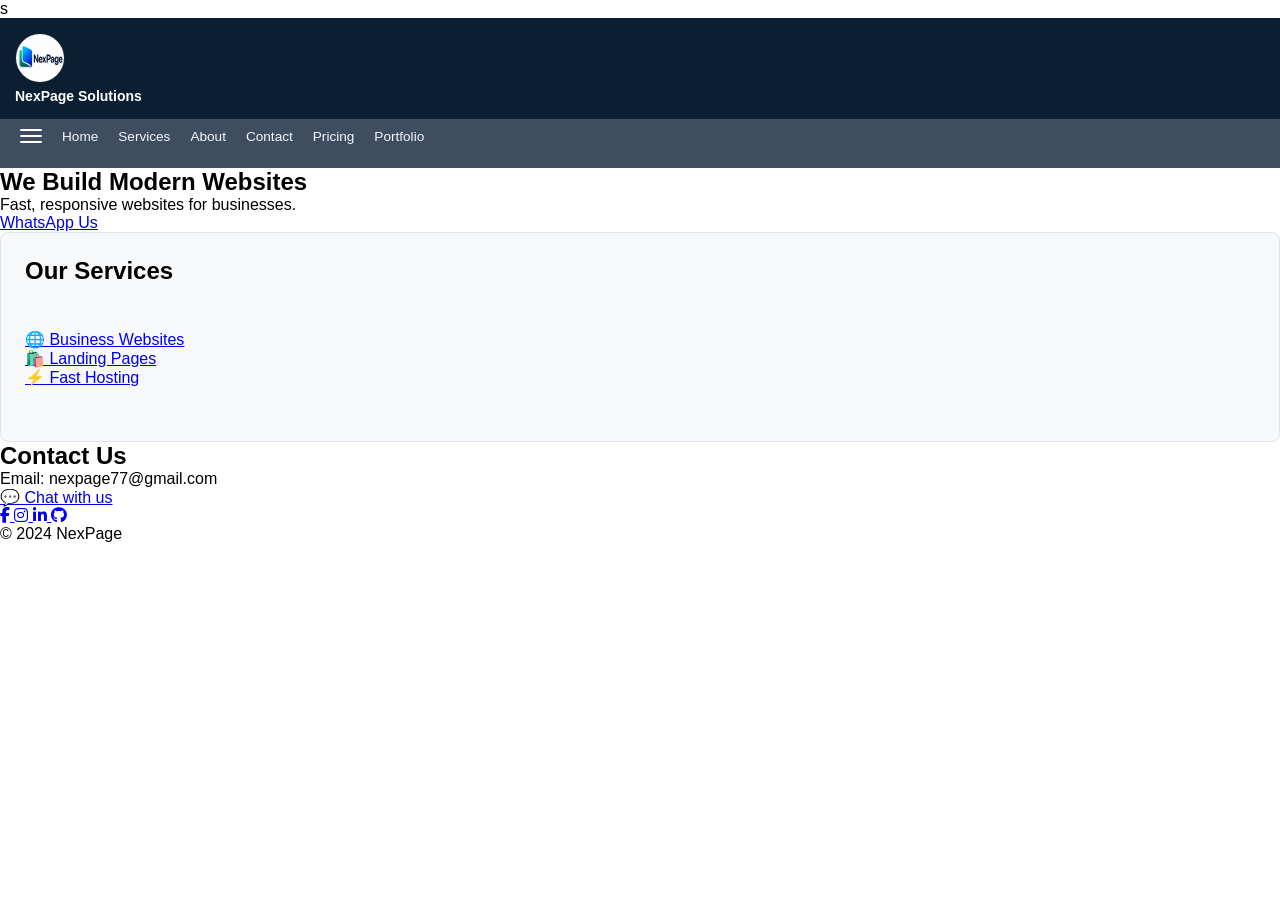
==== about.html @ ca725d3e "Initial Nexpage website" ====
<!doctype html>
<html lang="en">
  <head>
    <!-- ********************************************
   *************************************************
       META SECTION STARTS HERE
  *********************************************** -->
    <meta charset="UTF-8" />
    <meta name="viewport" content="width=device-width, initial-scale=1.0" />

    <meta
      name="description"
      content="Professional web development services - modern, responsive, and SEO optimized websites."
    />

    <title>Nex Page Solutions</title>

    

    <!-- FONT AWESOME CDN *****************************
     *************************************************-->


<link rel="stylesheet"
href="https://cdnjs.cloudflare.com/ajax/libs/font-awesome/6.5.1/css/all.min.css">

    <!-- *************************************
       CSS LINK STARTS HERE
  ********************************************
  ********************************************** -->

    <link rel="stylesheet" href="style.css" />
  </head>

  <body>
    <!--*****************************************
       NAVBAR STARTS HERE
  ***************************************************
  ************************************************** -->
s
    <!-- top navbar -->
    <nav class="top-navbar">
      <!-- Logo area -->
      <div class="logo">
        <img src="images/Logo.png" alt="Nexpage Solution Logo" />
        <span>NexPage Solutions</span>
      </div>
    </nav>

    <!-- 2nd navbar -->

    <nav class="navbar">
      <!-- =========================
     Three lines STYLE MENU ICON
        ========================= -->
      <div class="menu-bar">
        <span></span>
        <span></span>
        <span></span>
      </div>

      <!-- Link tabs . -->
      <ul class="nav-links">
         <a href="index.html">Home</a>
       <a href="services.html">Services</a>
       <a href="about.html">About</a>
       <a href="contact.html">Contact</a>
       <a href="pricing.html">Pricing</a>
       <a href="portfolio.html">Portfolio</a>
      </ul>
    </nav>

    <!-- =========================
       HERO SECTION STARTS HERE
  ========================== -->
   <section class="hero">
    <h1>We Build Modern Websites</h1>
    <p>Fast, responsive websites for businesses.</p>
    <a class="btn" href="https://wa.me/923242331744">WhatsApp Us</a>
  </section>

  <!-- SERVICES -->
  <section id="services" class="services">
    <h2>Our Services</h2>
    <div class="service-box">
       <div><a href="business-websites.html">🌐 Business Websites</a></div>
       <div><a href="landing-pages.html">🛍️ Landing Pages</a></div>
       <div><a href="fast-hosting.html">⚡ Fast Hosting</a></div>
    </div>
  </section>

  <!-- CONTACT -->
  <section id="contact" class="contact">
    <h2>Contact Us</h2>
    <p>Email: nexpage77@gmail.com</p>


    
    
  </section>
<!-- WhatsApp Floating Button -->
<a href="https://wa.me/03242331744" target="_blank" class="whatsapp-float">
  💬 Chat with us
</a>




  <footer>

    <!-- =========================
     SOCIAL ICONS
========================= -->


<div class="social-icons">

  <a href="https://facebook.com/" target="_blank">
    <i class="fa-brands fa-facebook-f"></i>
  </a>

  <a href="https://instagram.com/" target="_blank">
    <i class="fa-brands fa-instagram"></i>
  </a>

  <a href="https://linkedin.com/" target="_blank">
    <i class="fa-brands fa-linkedin-in"></i>
  </a>

  <a href="https://github.com/" target="_blank">
    <i class="fa-brands fa-github"></i>
  </a>

</div>


    <p>© 2024 NexPage</p>
  </footer>
  <!-- =========================
       JS LINK STARTS HERE
  ========================== -->
    <script src="script.js"></script>
  </body>
</html>
---- style.css ----
/* <!-- ========================= 
       INTERNAL CSS
  ========================== -->
  
  */
  * {
    margin: 0;
    padding: 0;
    box-sizing: border-box;
    
  }


:root {
  --ink: #102033;
  --muted: #627084;
  --strong-50: #f6f8fa;
  --strong-100: #eef2f6;
  --strong-200: #dde5ef;
  --strong-300: #c3cfdb;
  --strong-400: #93a3b5;
  --strong-500: #627084; /* your color */
  --strong-600: #516074;
  --strong-700: #3f4d61;
  --strong-800: #2d394a;
  --strong-900: #1d2735;
  --line: #dde5ef;
  --soft: #f4f8fb;
  --white: #ffffff;
  --navy: #0b1f33;
  --cyan: #08c7d8;
  
  --cyan-50:  #e6fcfe;
  --cyan-100: #bff6fb;
  --cyan-200: #8eeef6;
  --cyan-300: #5ee6f0;
  --cyan-400: #2fdbe8;
  --cyan-500: #08c7d8; /* base */
  --cyan-600: #06a5b4;
  --cyan-700: #05828f;
  --cyan-800: #035f69;
  --cyan-900: #023d44;
  --primary-0:   #f7fafc;
  --primary-10:  #eef4ff;
  --primary-50:  #eef3ff;
  --primary-100: #d9e4ff;
  --primary-200: #b3c8ff;
  --primary-300: #84a5ff;
  --primary-400: #5f86ff;
  --primary-500: #1F51BC; 
  --primary-600: #1a46a3;  
  --primary-700: #153a86;  
  --primary-800: #102c66;
  --primary-900: #0b1f47;
  
  --green: #18c96e;
  --green-1: #1abc9c;
  --orange: #f59e0b;
  --beige: #fef3c7;
  --primary: #1F51BC;

  --cyan-soft: rgba(8, 199, 216, 0.08);

  --primary-soft: rgba(31, 81, 188, 0.1);
  --primary-light: rgba(31, 81, 188, 0.05);
  --shadow: 0 24px 70px rgba(16, 32, 51, 0.14);
}

html {
  scroll-behavior: smooth;
}





/* font uniformity across whole website */
  body {

    font-family: "Inter", Arial, Helvetica, sans-serif;
    background: var(--white);
    
  }


button,
input,
textarea,
select {
  font: inherit;
}

/* ************************************************************
                  Mobile First
 ***********************************************************/


  /* =========================
     TOP NAVBAR
  ========================== */
  .top-navbar {
    
    background: var(--navy);
    padding: 15px;

  }
/* logo container */
  .logo {
    display: flex;
    flex-direction: column;
    align-items: flex-start;
    gap: 5px;
  }
/* logo */
  .logo img {
    height: 50px;
    width: 50px;
    border-radius: 50%;
    /* object-fit: cover; */
    border: 1px solid var(--strong-900);
  }

  .logo span {
    font-size: 14px;
    color: var(--white);
    font-weight: 600;
  }

  /* =========================
     SECOND NAVBAR
  ========================== */
  .navbar {
    display: flex;
    flex-direction: column;
    background: var(--strong-700);
    justify-content: flex-start; /* start from left */
    align-items: center;
    padding: 10px 20px;
    gap: 15px;
    
  }
   /* menu three lines container*************
   ***************************************** */
  .menu-bar {
  display: flex;
  flex-direction: column;
  gap: 4px;
  cursor: pointer;
  align-self: flex-start; /* force left */
  margin-bottom: 15px;
  }
/* menu three lines *************************************
****************************************************/
  .menu-bar span {
    width: 22px;
    height: 2px;
    background: var(--white);
    border-radius: 10px;
  }

  .nav-links {
    list-style: none;
    display: flex;
    flex-direction: column;
    gap: 10px;
    margin-bottom: 20px;
    align-self: flex-start; /* force left */
  }

  .nav-links a {
    color: var(--soft);
    text-decoration: none;
    font-size: 0.85rem;
  }

  
.nav-links a:hover {
  color: var(--cyan-700);
}
/* Leaving nav link on mobile */
.mobile{
  display: none;
}

  /*********************************************************  
  ***************** HERO SECTION******************************
  *************************************************************/

  main {
  overflow: hidden;
}
   .hero-section {
    display: grid;
    grid-template-columns: 1fr;
    justify-content: stretch;
    gap: 36px;
    padding: 56px 20px 34px;
     color: var(--primary-900);
    background:

          linear-gradient(
            118deg,
            var(--cyan-soft) 0 16%,
            transparent 16% 100%
          ),

          linear-gradient(
        135deg,
          var(--soft) 0%,
          var(--primary-10) 50%,
          var(--primary-0) 100%
);

   }
.hero-container{

display: flex;
flex-direction: column;
 gap: 40px;

}

   
   .hero-header{
     width: fit-content;
     padding: 8px 12px;
     color: var(--primary);
     border: 1px solid var(--primary-100);
     border-radius: 50px;
     text-transform: uppercase;
     font-size: 0.78rem;
     font-weight: 700;
     background: var(--primary-100);
     margin-bottom: 16px;
   }
   .hero-text{
    max-width: 580px;
    margin-top: 18px;
    color: var(--strong-500);
    font-size: 1rem;
    line-height: 1.7;
   }


   .hero-container h1{

    max-width: 100%;
    color: #111827;
    font-size:2.2rem;
    line-height: 0.98;

   }
   .hero-btn-container{

   }
   .hero-btn{

    display: inline-flex;
    align-items: center;
    gap: 8px;
    color: var(--white);
    padding: 12px 20px;
    border-radius: 20px;
    font-weight: 600;
    text-decoration: none;
    transition: all 0.3s ease; /* smooth effect */
    /* box-shadow: 0 4px 6px rgba(0,0,0,0.2); subtle shadow */
    border: 2px solid var(--strong-400);


   }

.hero-btn:hover {
  transform: translateY(-2px);
}


   .btn1{
    background-color: var(--primary);
    color: var(--white);

   }
   .btn2{
    background: var(--white);
    color: var(--primary);
   }
   /* visual preview pane */
   .visual-card-container{


     width: 60%;
     max-width: 200px;
     min-height: 250px;
     max-height: 420px;
     border-radius: 24px;
     background-color: var(--navy);
     padding: 16px;
     box-shadow: var(--shadow);
     transform: rotate(3deg); 

}


   .visual-card-topbar{

    content: "";
    display: flex;
    gap: 7px;
    margin-bottom: 16px;

   }
   .visual-card-topbar span{
    width: 10px;
    height: 10px;
    border-radius: 50%;
    background: var(--strong-900);
   }

   
.visual-card-topbar span:first-child {
  background: var(--primary)
}

.visual-card-topbar span:nth-child(2) {
  background: var(--green-1);
}

.visual-card-topbar span:nth-child(3) {
  background:var(--orange);
}

.card-logo-container{

  display: grid;
  grid-template-columns: 58px 1fr;
  gap: 2px;
  padding: 12px;
  align-items: center;
  border-radius: 10px;
  background: linear-gradient(
    135deg,
    var(--primary),
    var(--navy)
  );
 
  
    

}
.card-logo img{

    height: 58px;
    width: 58px;
    border-radius: 50%;
    /* object-fit: cover; */
    border: 1px solid var(--strong-900);
}
.card-preview-label {
  color: var(--cyan);
  font-size: 0.76rem;
  font-weight: 700;
  text-transform: uppercase;

  
}
.card-logo-container h2{
  color: var(--soft);
    margin-top: 4px;
    margin-left: 0.5px;
    font-size: 1.45rem;
    line-height: .98;
}
.card-3grid{
  display: grid;
  grid-template-columns: repeat(3, 1fr);
  gap: 10px;
  margin-top: 14px;

}
.card-3grid span{
  background:var(--soft);
  height: 84px;
  border-radius: 5px;
}
.card-3grid span:nth-child(2) {
  background:var(--cyan-50);
}
.card-3grid span:nth-child(3){
  background:var(--beige);
}

.card-1grid{
  display: grid;
  grid-template-columns: 1fr;
  margin-top: 14px;
  background:var(--soft);
  height: 84px;
  border-radius: 5px;
  padding: 16px;
}
.card-1grid span{
  display: block;
  height: 12px;
  background: #d0d5dd;
  border-radius: 5px;
  }
.card-1grid span:nth-child(1) {
  width: 80%;
}  


.card-1grid span:nth-child(2) {
  width: 58%;
}  
/* Services area***************************
**************************** */

.service-container{
    padding: 58px 20px;
  background: var(--white);
    color: var(--ink);
}
.service-header{
  margin: 0 auto 30px;
  max-width: 680px;
  text-align: center;
}
.service-label{
    width: fit-content;
    margin: 0 auto 12px;
    padding: 8px 12px;
    color: var(--primary);
    border: 1px solid var(--primary-100);
    border-radius: 50px;
    text-transform: uppercase;
    font-size: 0.76rem;
    font-weight: 700;
    background: var(--primary-10);

}
.service-header h2{
  color: var(--primary-900);
  font-size: 2rem;
  line-height: 1.08;
}
.service-header p{
  margin-top: 14px;
  color: var(--strong-500);
  font-size: 1rem;
  line-height: 1.7;
}
.service-sub{
  display:grid;
  grid-template-columns: 1fr;
  gap: 18px;
    margin: 0 auto;
  
}
.services{

  display: grid;
  gap: 14px;
  min-height: 210px;
  padding: 24px;
  border: 1px solid var(--line);
  border-radius: 8px;
  background: var(--strong-50);

}
.services span{
  width:40px;
  height:40px;
  border-radius: 50%;
  background: var(--primary);
  display: flex;
  justify-content: center;
  align-items: center;
  color: var(--white);
  font-size: 0.82rem;
  font-weight: 700;
}
/* serices four container colors  */
.one{
  background: var(--strong-100);
}
.two{
  background: var(--cyan-50);
}
.three{
    background: var(--primary-10);
}
.four{
    background: var(--soft);
}
.services h3{
  color: var(--navy);
  font-size: 1.25rem;
  line-height: 1.2;
}
.services p{
  color: var(--strong-500);
  font-size: 0.96rem;
  line-height: 1.65;
}



  /*********************************************** =========================
     TABLETS 
  ==========================*********************************************** */
  

@media (min-width: 768px) {

  .navbar {
    display: flex;
    flex-direction: row;   /* horizontal */
    justify-content: flex-start; /* start from left */
    align-items: center;
    padding: 10px 20px;
    gap: 20px;
  }

  .menu-bar {
    padding-top: 0;
  }

  .nav-links {
    flex-direction: row;
    gap: 20px;
    margin: 0;
    padding: 0;
  }

  /* full icon list display on desktop and tab only */
  .mobile{
    display: list-item;
  }
/* Keep hero stacked until there is enough room for two columns */
  .hero-section{
    grid-template-columns: 1fr;
    justify-items: center;
    gap: 28px;
  }  


.hero-container{

 display: flex;
 flex-direction: column;
 justify-content: center;
 align-items: flex-start;
 gap: 32px;

}

  .hero-content{
    flex: 1;
     min-width: 0;
  }

  .visual-card-container{

     width: min(82%, 280px);
    min-height: 220px;
    justify-self: center;
    width: 70%;
    max-width: 320px;
    min-width: 0;
    
  }



  .hero-container h1{

    max-width: 600px;
    font-size:3.2rem;
     line-height: 0.98;
    

   }
/* services section */
   .service-container{
        padding:72px 32px;

   }
   .service-sub {
    grid-template-columns: repeat(2, minmax(0, 1fr));
    gap: 22px;
  }
  
  .service-header h2 {
    font-size: 2.6rem;
  }


}
/*********************************************** =========================
     Laptops
  ==========================*********************************************** */
@media (min-width: 1024px) {

  .hero-section{
    grid-template-columns: minmax(0, 680px) minmax(300px, 460px);
    justify-content: center;
    justify-items: stretch;
    column-gap: 36px;
    padding-left: 72px;
    padding-right: 72px;
  }

  .visual-card-container{
    width: 100%;
    max-width: 460px;
    min-height: 320px;
    justify-self: start;
  }

  
  .hero-container h1{


    max-width: 600px;
    font-size: 4.2rem;
  }
  /* services section */
  
  .service-sub {
    grid-template-columns: repeat(4, minmax(0, 1fr));
  }

}

/*********************************************** =========================
     Large Desktops
  ==========================*********************************************** */
@media (min-width: 1280px) {

  
  .hero-container h1{

   max-width: 720px;
    font-size:5.2rem;
  }   

}
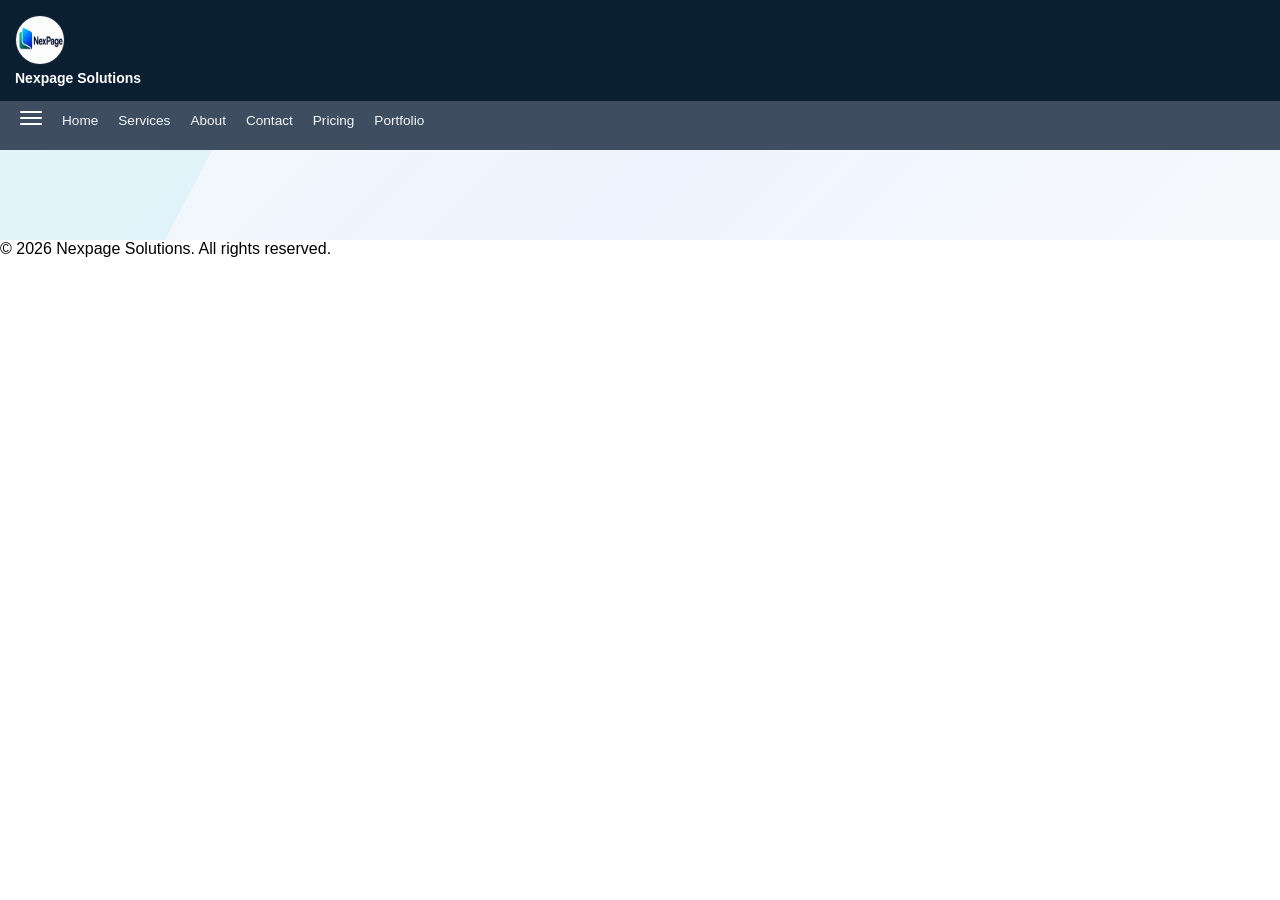
==== commit 5660f955: "message" ====
--- a/about.html
+++ b/about.html
@@ -1,144 +1,74 @@
 <!doctype html>
 <html lang="en">
-  <head>
-    <!-- ********************************************
-   *************************************************
-       META SECTION STARTS HERE
-  *********************************************** -->
-    <meta charset="UTF-8" />
-    <meta name="viewport" content="width=device-width, initial-scale=1.0" />
 
-    <meta
-      name="description"
-      content="Professional web development services - modern, responsive, and SEO optimized websites."
-    />
-
-    <title>Nex Page Solutions</title>
-
-    
-
-    <!-- FONT AWESOME CDN *****************************
-     *************************************************-->
-
-
-<link rel="stylesheet"
-href="https://cdnjs.cloudflare.com/ajax/libs/font-awesome/6.5.1/css/all.min.css">
-
-    <!-- *************************************
-       CSS LINK STARTS HERE
-  ********************************************
-  ********************************************** -->
-
-    <link rel="stylesheet" href="style.css" />
-  </head>
+<head>
+  <meta charset="UTF-8" />
+  <meta name="viewport" content="width=device-width, initial-scale=1.0" />
+  <meta name="description"
+    content="Contact Nexpage Solutions to discuss a modern, responsive, and SEO-friendly website for your business." />
+  <title>Contact | Nexpage Solutions</title>
+  <link rel="stylesheet" href="style.css" />
+</head>
 
   <body>
-    <!--*****************************************
-       NAVBAR STARTS HERE
-  ***************************************************
-  ************************************************** -->
-s
-    <!-- top navbar -->
-    <nav class="top-navbar">
-      <!-- Logo area -->
-      <div class="logo">
-        <img src="images/Logo.png" alt="Nexpage Solution Logo" />
-        <span>NexPage Solutions</span>
-      </div>
-    </nav>
+   
+  <nav class="top-navbar">
+    <div class="logo">
+      <img src="images/Logo.png" alt="Nexpage Solutions Logo" />
+      <span>Nexpage Solutions</span>
+    </div>
+  </nav>
 
-    <!-- 2nd navbar -->
+  <nav class="navbar">
+    <div class="menu-bar">
+      <span></span>
+      <span></span>
+      <span></span>
+    </div>
 
-    <nav class="navbar">
-      <!-- =========================
-     Three lines STYLE MENU ICON
-        ========================= -->
-      <div class="menu-bar">
-        <span></span>
-        <span></span>
-        <span></span>
-      </div>
+    <ul class="nav-links">
+      <li><a href="index.html">Home</a></li>
+      <li class="mobile"><a href="services.html">Services</a></li>
+      <li class="mobile"><a href="about.html">About</a></li>
+      <li class="mobile"><a href="contact.html">Contact</a></li>
+      <li><a href="pricing.html">Pricing</a></li>
+      <li><a href="portfolio.html">Portfolio</a></li>
+    </ul>
+  </nav>
 
-      <!-- Link tabs . -->
-      <ul class="nav-links">
-         <a href="index.html">Home</a>
-       <a href="services.html">Services</a>
-       <a href="about.html">About</a>
-       <a href="contact.html">Contact</a>
-       <a href="pricing.html">Pricing</a>
-       <a href="portfolio.html">Portfolio</a>
-      </ul>
-    </nav>
+    <main>
+      
 
-    <!-- =========================
-       HERO SECTION STARTS HERE
-  ========================== -->
-   <section class="hero">
-    <h1>We Build Modern Websites</h1>
-    <p>Fast, responsive websites for businesses.</p>
-    <a class="btn" href="https://wa.me/923242331744">WhatsApp Us</a>
-  </section>
+<!-- contact us hero section -->
 
-  <!-- SERVICES -->
-  <section id="services" class="services">
-    <h2>Our Services</h2>
-    <div class="service-box">
-       <div><a href="business-websites.html">🌐 Business Websites</a></div>
-       <div><a href="landing-pages.html">🛍️ Landing Pages</a></div>
-       <div><a href="fast-hosting.html">⚡ Fast Hosting</a></div>
-    </div>
-  </section>
-
-  <!-- CONTACT -->
-  <section id="contact" class="contact">
-    <h2>Contact Us</h2>
-    <p>Email: nexpage77@gmail.com</p>
-
-
-    
-    
-  </section>
-<!-- WhatsApp Floating Button -->
-<a href="https://wa.me/03242331744" target="_blank" class="whatsapp-float">
-  💬 Chat with us
-</a>
+<section class="hero-section">
+  
 
 
 
 
-  <footer>
 
-    <!-- =========================
-     SOCIAL ICONS
-========================= -->
+</section>
+  
+<!-- contact us form section -->
+
+<section>
 
 
-<div class="social-icons">
 
-  <a href="https://facebook.com/" target="_blank">
-    <i class="fa-brands fa-facebook-f"></i>
-  </a>
-
-  <a href="https://instagram.com/" target="_blank">
-    <i class="fa-brands fa-instagram"></i>
-  </a>
-
-  <a href="https://linkedin.com/" target="_blank">
-    <i class="fa-brands fa-linkedin-in"></i>
-  </a>
-
-  <a href="https://github.com/" target="_blank">
-    <i class="fa-brands fa-github"></i>
-  </a>
-
-</div>
+</section>
 
 
-    <p>© 2024 NexPage</p>
+
+    </main>
+<!-- ***************************FOOTER AREA COPIED FROM 
+ MAIN PAGE NO SEPERATE CODING -->
+  
+  <footer class="footer">
+    <p>&copy; 2026 Nexpage Solutions. All rights reserved.</p>
   </footer>
-  <!-- =========================
-       JS LINK STARTS HERE
-  ========================== -->
-    <script src="script.js"></script>
+
+  <script src="script.js"></script>
+
   </body>
 </html>
--- a/style.css
+++ b/style.css
@@ -1,15 +1,13 @@
- /* <!-- ========================= 
+/* <!-- ========================= 
        INTERNAL CSS
   ========================== -->
   
   */
-  * {
-    margin: 0;
-    padding: 0;
-    box-sizing: border-box;
-    
-  }
-
+* {
+  margin: 0;
+  padding: 0;
+  box-sizing: border-box;
+}
 
 :root {
   --ink: #102033;
@@ -29,8 +27,8 @@
   --white: #ffffff;
   --navy: #0b1f33;
   --cyan: #08c7d8;
-  
-  --cyan-50:  #e6fcfe;
+
+  --cyan-50: #e6fcfe;
   --cyan-100: #bff6fb;
   --cyan-200: #8eeef6;
   --cyan-300: #5ee6f0;
@@ -40,24 +38,25 @@
   --cyan-700: #05828f;
   --cyan-800: #035f69;
   --cyan-900: #023d44;
-  --primary-0:   #f7fafc;
-  --primary-10:  #eef4ff;
-  --primary-50:  #eef3ff;
+  --primary-0: #f7fafc;
+  --primary-10: #eef4ff;
+  --primary-50: #eef3ff;
   --primary-100: #d9e4ff;
   --primary-200: #b3c8ff;
   --primary-300: #84a5ff;
   --primary-400: #5f86ff;
-  --primary-500: #1F51BC; 
-  --primary-600: #1a46a3;  
-  --primary-700: #153a86;  
+  --primary-500: #1f51bc;
+  --primary-600: #1a46a3;
+  --primary-700: #153a86;
   --primary-800: #102c66;
   --primary-900: #0b1f47;
-  
+
   --green: #18c96e;
   --green-1: #1abc9c;
   --orange: #f59e0b;
   --beige: #fef3c7;
-  --primary: #1F51BC;
+  --primary: #1f51bc;
+  --modern-black: #111827;
 
   --cyan-soft: rgba(8, 199, 216, 0.08);
 
@@ -70,18 +69,11 @@
   scroll-behavior: smooth;
 }
 
-
-
-
-
 /* font uniformity across whole website */
-  body {
-
-    font-family: "Inter", Arial, Helvetica, sans-serif;
-    background: var(--white);
-    
-  }
-
+body {
+  font-family: "Inter", Arial, Helvetica, sans-serif;
+  background: var(--white);
+}
 
 button,
 input,
@@ -94,231 +86,201 @@
                   Mobile First
  ***********************************************************/
 
-
-  /* =========================
+/* =========================
      TOP NAVBAR
   ========================== */
-  .top-navbar {
-    
-    background: var(--navy);
-    padding: 15px;
-
-  }
+.top-navbar {
+  background: var(--navy);
+  padding: 15px;
+}
 /* logo container */
-  .logo {
-    display: flex;
-    flex-direction: column;
-    align-items: flex-start;
-    gap: 5px;
-  }
+.logo {
+  display: flex;
+  flex-direction: column;
+  align-items: flex-start;
+  gap: 5px;
+}
 /* logo */
-  .logo img {
-    height: 50px;
-    width: 50px;
-    border-radius: 50%;
-    /* object-fit: cover; */
-    border: 1px solid var(--strong-900);
-  }
-
-  .logo span {
-    font-size: 14px;
-    color: var(--white);
-    font-weight: 600;
-  }
-
-  /* =========================
+.logo img {
+  height: 50px;
+  width: 50px;
+  border-radius: 50%;
+  /* object-fit: cover; */
+  border: 1px solid var(--strong-900);
+}
+
+.logo span {
+  font-size: 14px;
+  color: var(--white);
+  font-weight: 600;
+}
+
+/* =========================
      SECOND NAVBAR
   ========================== */
-  .navbar {
-    display: flex;
-    flex-direction: column;
-    background: var(--strong-700);
-    justify-content: flex-start; /* start from left */
-    align-items: center;
-    padding: 10px 20px;
-    gap: 15px;
-    
-  }
-   /* menu three lines container*************
+.navbar {
+  display: flex;
+  flex-direction: column;
+  background: var(--strong-700);
+  justify-content: flex-start; /* start from left */
+  align-items: center;
+  padding: 10px 20px;
+  gap: 15px;
+}
+/* menu three lines container*************
    ***************************************** */
-  .menu-bar {
+.menu-bar {
   display: flex;
   flex-direction: column;
   gap: 4px;
   cursor: pointer;
   align-self: flex-start; /* force left */
   margin-bottom: 15px;
-  }
+}
 /* menu three lines *************************************
 ****************************************************/
-  .menu-bar span {
-    width: 22px;
-    height: 2px;
-    background: var(--white);
-    border-radius: 10px;
-  }
-
-  .nav-links {
-    list-style: none;
-    display: flex;
-    flex-direction: column;
-    gap: 10px;
-    margin-bottom: 20px;
-    align-self: flex-start; /* force left */
-  }
-
-  .nav-links a {
-    color: var(--soft);
-    text-decoration: none;
-    font-size: 0.85rem;
-  }
-
-  
+.menu-bar span {
+  width: 22px;
+  height: 2px;
+  background: var(--white);
+  border-radius: 10px;
+}
+
+.nav-links {
+  list-style: none;
+  display: flex;
+  flex-direction: column;
+  gap: 10px;
+  margin-bottom: 20px;
+  align-self: flex-start; /* force left */
+}
+
+.nav-links a {
+  color: var(--soft);
+  text-decoration: none;
+  font-size: 0.85rem;
+}
+
 .nav-links a:hover {
   color: var(--cyan-700);
 }
 /* Leaving nav link on mobile */
-.mobile{
+.mobile {
   display: none;
 }
 
-  /*********************************************************  
+/*********************************************************  
   ***************** HERO SECTION******************************
   *************************************************************/
 
-  main {
+main {
   overflow: hidden;
 }
-   .hero-section {
-    display: grid;
-    grid-template-columns: 1fr;
-    justify-content: stretch;
-    gap: 36px;
-    padding: 56px 20px 34px;
-     color: var(--primary-900);
-    background:
-
-          linear-gradient(
-            118deg,
-            var(--cyan-soft) 0 16%,
-            transparent 16% 100%
-          ),
-
-          linear-gradient(
-        135deg,
-          var(--soft) 0%,
-          var(--primary-10) 50%,
-          var(--primary-0) 100%
-);
-
-   }
-.hero-container{
-
-display: flex;
-flex-direction: column;
- gap: 40px;
-
-}
-
-   
-   .hero-header{
-     width: fit-content;
-     padding: 8px 12px;
-     color: var(--primary);
-     border: 1px solid var(--primary-100);
-     border-radius: 50px;
-     text-transform: uppercase;
-     font-size: 0.78rem;
-     font-weight: 700;
-     background: var(--primary-100);
-     margin-bottom: 16px;
-   }
-   .hero-text{
-    max-width: 580px;
-    margin-top: 18px;
-    color: var(--strong-500);
-    font-size: 1rem;
-    line-height: 1.7;
-   }
-
-
-   .hero-container h1{
-
-    max-width: 100%;
-    color: #111827;
-    font-size:2.2rem;
-    line-height: 0.98;
-
-   }
-   .hero-btn-container{
-
-   }
-   .hero-btn{
-
-    display: inline-flex;
-    align-items: center;
-    gap: 8px;
-    color: var(--white);
-    padding: 12px 20px;
-    border-radius: 20px;
-    font-weight: 600;
-    text-decoration: none;
-    transition: all 0.3s ease; /* smooth effect */
-    /* box-shadow: 0 4px 6px rgba(0,0,0,0.2); subtle shadow */
-    border: 2px solid var(--strong-400);
-
-
-   }
+.hero-section {
+  display: grid;
+  grid-template-columns: 1fr;
+  justify-content: stretch;
+  gap: 36px;
+  padding: 56px 20px 34px;
+  color: var(--primary-900);
+  background:
+    linear-gradient(118deg, var(--cyan-soft) 0 16%, transparent 16% 100%),
+    linear-gradient(
+      135deg,
+      var(--soft) 0%,
+      var(--primary-10) 50%,
+      var(--primary-0) 100%
+    );
+}
+.hero-container {
+  display: flex;
+  flex-direction: column;
+  gap: 40px;
+}
+
+.hero-header {
+  width: fit-content;
+  padding: 8px 12px;
+  color: var(--primary);
+  border: 1px solid var(--primary-100);
+  border-radius: 50px;
+  text-transform: uppercase;
+  font-size: 0.78rem;
+  font-weight: 700;
+  background: var(--primary-100);
+  margin-bottom: 16px;
+}
+.hero-text {
+  max-width: 580px;
+  margin-top: 18px;
+  color: var(--strong-500);
+  font-size: 1rem;
+  line-height: 1.7;
+}
+
+.hero-container h1 {
+  max-width: 100%;
+  color: #111827;
+  font-size: 2.2rem;
+  line-height: 0.98;
+}
+.hero-btn-container {
+}
+.hero-btn {
+  display: inline-flex;
+  align-items: center;
+  gap: 8px;
+  color: var(--white);
+  padding: 12px 20px;
+  border-radius: 20px;
+  font-weight: 600;
+  text-decoration: none;
+  transition: all 0.3s ease; /* smooth effect */
+  /* box-shadow: 0 4px 6px rgba(0,0,0,0.2); subtle shadow */
+  border: 2px solid var(--strong-400);
+}
 
 .hero-btn:hover {
   transform: translateY(-2px);
 }
 
-
-   .btn1{
-    background-color: var(--primary);
-    color: var(--white);
-
-   }
-   .btn2{
-    background: var(--white);
-    color: var(--primary);
-   }
-   /* visual preview pane */
-   .visual-card-container{
-
-
-     width: 60%;
-     max-width: 200px;
-     min-height: 250px;
-     max-height: 420px;
-     border-radius: 24px;
-     background-color: var(--navy);
-     padding: 16px;
-     box-shadow: var(--shadow);
-     transform: rotate(3deg); 
-
-}
-
-
-   .visual-card-topbar{
-
-    content: "";
-    display: flex;
-    gap: 7px;
-    margin-bottom: 16px;
-
-   }
-   .visual-card-topbar span{
-    width: 10px;
-    height: 10px;
-    border-radius: 50%;
-    background: var(--strong-900);
-   }
-
-   
+.btn1 {
+  background-color: var(--primary);
+  color: var(--white);
+}
+.btn2 {
+  background: var(--white);
+  color: var(--primary);
+}
+/* visual preview pane Area******************
+   *********************************************/
+.visual-card-container {
+  width: 60%;
+  max-width: 200px;
+  min-height: 250px;
+  max-height: 420px;
+  border-radius: 24px;
+  background-color: var(--navy);
+  padding: 16px;
+  box-shadow: var(--shadow);
+  transform: rotate(3deg);
+}
+
+.visual-card-topbar {
+  content: "";
+  display: flex;
+  gap: 7px;
+  margin-bottom: 16px;
+}
+.visual-card-topbar span {
+  width: 10px;
+  height: 10px;
+  border-radius: 50%;
+  background: var(--strong-900);
+}
+
 .visual-card-topbar span:first-child {
-  background: var(--primary)
+  background: var(--primary);
 }
 
 .visual-card-topbar span:nth-child(2) {
@@ -326,138 +288,124 @@
 }
 
 .visual-card-topbar span:nth-child(3) {
-  background:var(--orange);
-}
-
-.card-logo-container{
-
+  background: var(--orange);
+}
+
+.card-logo-container {
   display: grid;
   grid-template-columns: 58px 1fr;
   gap: 2px;
   padding: 12px;
   align-items: center;
   border-radius: 10px;
-  background: linear-gradient(
-    135deg,
-    var(--primary),
-    var(--navy)
-  );
- 
-  
-    
-
-}
-.card-logo img{
-
-    height: 58px;
-    width: 58px;
-    border-radius: 50%;
-    /* object-fit: cover; */
-    border: 1px solid var(--strong-900);
+  background: linear-gradient(135deg, var(--primary), var(--navy));
+}
+.card-logo img {
+  height: 58px;
+  width: 58px;
+  border-radius: 50%;
+  /* object-fit: cover; */
+  border: 1px solid var(--strong-900);
 }
 .card-preview-label {
   color: var(--cyan);
   font-size: 0.76rem;
   font-weight: 700;
   text-transform: uppercase;
-
-  
-}
-.card-logo-container h2{
+}
+.card-logo-container h2 {
   color: var(--soft);
-    margin-top: 4px;
-    margin-left: 0.5px;
-    font-size: 1.45rem;
-    line-height: .98;
-}
-.card-3grid{
+  margin-top: 4px;
+  margin-left: 0.5px;
+  font-size: 1.45rem;
+  line-height: 0.98;
+}
+.card-3grid {
   display: grid;
   grid-template-columns: repeat(3, 1fr);
   gap: 10px;
   margin-top: 14px;
-
-}
-.card-3grid span{
-  background:var(--soft);
+}
+.card-3grid span {
+  background: var(--soft);
   height: 84px;
   border-radius: 5px;
 }
 .card-3grid span:nth-child(2) {
-  background:var(--cyan-50);
-}
-.card-3grid span:nth-child(3){
-  background:var(--beige);
-}
-
-.card-1grid{
+  background: var(--cyan-50);
+}
+.card-3grid span:nth-child(3) {
+  background: var(--beige);
+}
+
+.card-1grid {
   display: grid;
   grid-template-columns: 1fr;
   margin-top: 14px;
-  background:var(--soft);
+  background: var(--soft);
   height: 84px;
   border-radius: 5px;
   padding: 16px;
 }
-.card-1grid span{
+.card-1grid span {
   display: block;
   height: 12px;
   background: #d0d5dd;
   border-radius: 5px;
-  }
+}
 .card-1grid span:nth-child(1) {
   width: 80%;
-}  
-
+}
 
 .card-1grid span:nth-child(2) {
   width: 58%;
-}  
-/* Services area***************************
-**************************** */
-
-.service-container{
-    padding: 58px 20px;
+}
+
+/* ********************************************************
+***************** SERVICES SECTION**************************
+************************************************************
+******************************************************* */
+
+.service-container {
+  padding: 58px 20px;
   background: var(--white);
-    color: var(--ink);
-}
-.service-header{
+  color: var(--ink);
+}
+.service-header {
   margin: 0 auto 30px;
   max-width: 680px;
   text-align: center;
 }
-.service-label{
-    width: fit-content;
-    margin: 0 auto 12px;
-    padding: 8px 12px;
-    color: var(--primary);
-    border: 1px solid var(--primary-100);
-    border-radius: 50px;
-    text-transform: uppercase;
-    font-size: 0.76rem;
-    font-weight: 700;
-    background: var(--primary-10);
-
-}
-.service-header h2{
+.service-label {
+  width: fit-content;
+  margin: 0 auto 12px;
+  padding: 8px 12px;
+  color: var(--primary);
+  border: 1px solid var(--primary-100);
+  border-radius: 50px;
+  text-transform: uppercase;
+  font-size: 0.76rem;
+  font-weight: 700;
+  background: var(--primary-10);
+}
+.service-header h2 {
   color: var(--primary-900);
   font-size: 2rem;
   line-height: 1.08;
 }
-.service-header p{
+.service-header p {
   margin-top: 14px;
   color: var(--strong-500);
   font-size: 1rem;
   line-height: 1.7;
 }
-.service-sub{
-  display:grid;
+.service-sub {
+  display: grid;
   grid-template-columns: 1fr;
   gap: 18px;
-    margin: 0 auto;
-  
-}
-.services{
-
+  margin: 0 auto;
+}
+.services {
   display: grid;
   gap: 14px;
   min-height: 210px;
@@ -465,11 +413,10 @@
   border: 1px solid var(--line);
   border-radius: 8px;
   background: var(--strong-50);
-
-}
-.services span{
-  width:40px;
-  height:40px;
+}
+.services span {
+  width: 40px;
+  height: 40px;
   border-radius: 50%;
   background: var(--primary);
   display: flex;
@@ -480,41 +427,199 @@
   font-weight: 700;
 }
 /* serices four container colors  */
-.one{
+.one {
   background: var(--strong-100);
 }
-.two{
+.two {
   background: var(--cyan-50);
 }
-.three{
-    background: var(--primary-10);
-}
-.four{
-    background: var(--soft);
-}
-.services h3{
+.three {
+  background: var(--primary-10);
+}
+.four {
+  background: var(--soft);
+}
+.services h3 {
   color: var(--navy);
   font-size: 1.25rem;
   line-height: 1.2;
 }
-.services p{
+.services p {
   color: var(--strong-500);
   font-size: 0.96rem;
   line-height: 1.65;
 }
 
-
-
-  /*********************************************** =========================
+/*********************************************************
+***************** WHY CHOOSE US SECTION*********************
+************************************************************/
+.why-container {
+  display: grid;
+  grid-template-columns: 1fr;
+  gap: 30px;
+   background:
+    linear-gradient(
+      135deg,
+      var(--strong-50) 0%,
+      var(--primary-10) 100%);
+    padding: 58px 20px;
+      color: var(--ink);
+}
+.why-header {
+  max-width: 680px;
+}
+.why-header h2{
+  color: var(--primary-900);
+  font-size: 2rem;
+  line-height: 1.08;
+}
+.why-header p{
+  margin-top: 14px;
+  color: var(--strong-500);
+  font-size: 1rem;
+  line-height: 1.7;
+}
+
+.why-label {
+  width: fit-content;
+  padding: 8px 12px;
+  color: var(--primary);
+  border: 1px solid var(--primary-100);
+  border-radius: 50px;
+  text-transform: uppercase;
+   margin-bottom:12px;
+   color: var(--primary);
+   font-size: 0.76rem;
+  font-weight: 700;
+  background: var(--white);
+}
+.why-points {
+  display: grid;
+  gap: 16px;
+}
+.why-point{
+  display: grid;
+  grid-template-columns: 42px 1fr;
+  gap: 14px;
+  border: 1px solid var(--line);
+  border-radius: 8px;
+  background: var(--white);
+  padding: 20px;
+  align-items: start;
+}
+.why-points span {
+  width: 42px;
+  height: 42px;
+  display: flex;
+  align-items: center;
+  justify-content: center;
+  color: var(--white);
+  background: var(--navy);
+  border-radius: 50%;
+  font-size: 0.82rem;
+  font-weight: 700;
+}
+
+
+.why-point h3 {
+  color: var(--navy);
+  font-size: 1.08rem;
+  line-height: 1.2;
+}
+
+.why-point p {
+  margin-top: 7px;
+  color: var(--strong-500);
+  font-size: 0.95rem;
+  line-height: 1.6;
+}
+/*  *************************************************** 
+       **************CONTACT US SECTION***********************
+    ******************************************************** */
+.contactus-container{
+  display: grid;
+  grid-template-columns: 1fr;
+  gap: 30px;
+}
+
+.contactus-container h1 {
+  margin-top: 16px;
+  color: var(--modern-black);
+  font-size: 2.25rem;
+  line-height: 1;
+}
+
+.contactus-container p {
+  margin-top: 18px;
+  color: var(--strong-500);
+  font-size: 1rem;
+  line-height: 1.7;
+}
+.contactus-main{
+
+}
+.contactus-label{
+
+  width: fit-content;
+  padding: 8px 12px;
+  color: var(--primary);
+  border: 1px solid var(--primary-100);
+  border-radius: 50px;
+  text-transform: uppercase;
+  font-size: 0.76rem;
+  font-weight: 700;
+  background: var(--white);
+}
+.contactus-btn{
+ display: inline-flex;
+  align-items: center;
+  gap: 8px;
+  color: var(--white);
+  padding: 12px 20px;
+  border-radius: 20px;
+  font-weight: 600;
+  text-decoration: none;
+  transition: all 0.3s ease; /* smooth effect */
+  /* box-shadow: 0 4px 6px rgba(0,0,0,0.2); subtle shadow */
+  border: 2px solid var(--strong-400);
+  background-color: var(--primary);
+  color: var(--white);}
+
+.contactus-btn:hover {
+  transform: translateY(-2px);
+}
+
+.contactus-card-container{
+  
+max-width: 580px;
+background:var(--navy) ;
+border-radius: 10px;
+padding: 8px 12px;
+margin:18px 0px 0px;
+
+}
+.contactus-card-container span{
+
+text-transform: uppercase;
+color: var(--cyan-600);
+font-weight: 600;
+}
+.contactus-card-container h2{
+  color: var(--soft);
+  font-weight:900;
+}
+
+
+
+
+/*********************************************** =========================
      TABLETS 
   ==========================*********************************************** */
-  
 
 @media (min-width: 768px) {
-
   .navbar {
     display: flex;
-    flex-direction: row;   /* horizontal */
+    flex-direction: row; /* horizontal */
     justify-content: flex-start; /* start from left */
     align-items: center;
     padding: 10px 20px;
@@ -533,66 +638,75 @@
   }
 
   /* full icon list display on desktop and tab only */
-  .mobile{
+  .mobile {
     display: list-item;
   }
-/* Keep hero stacked until there is enough room for two columns */
-  .hero-section{
+  /* Keep hero stacked until there is enough room for two columns */
+  .hero-section {
     grid-template-columns: 1fr;
     justify-items: center;
     gap: 28px;
-  }  
-
-
-.hero-container{
-
- display: flex;
- flex-direction: column;
- justify-content: center;
- align-items: flex-start;
- gap: 32px;
-
-}
-
-  .hero-content{
+  }
+
+  .hero-container {
+    display: flex;
+    flex-direction: column;
+    justify-content: center;
+    align-items: flex-start;
+    gap: 32px;
+  }
+
+  .hero-content {
     flex: 1;
-     min-width: 0;
-  }
-
-  .visual-card-container{
-
-     width: min(82%, 280px);
+    min-width: 0;
+  }
+
+  .visual-card-container {
+    width: min(82%, 280px);
     min-height: 220px;
     justify-self: center;
     width: 70%;
     max-width: 320px;
     min-width: 0;
-    
-  }
-
-
-
-  .hero-container h1{
-
+  }
+
+  .hero-container h1 {
     max-width: 600px;
-    font-size:3.2rem;
-     line-height: 0.98;
-    
-
-   }
-/* services section */
-   .service-container{
-        padding:72px 32px;
-
-   }
-   .service-sub {
+    font-size: 3.2rem;
+    line-height: 0.98;
+  }
+  /* services section */
+  .service-container {
+    padding: 72px 32px;
+  }
+  .service-sub {
     grid-template-columns: repeat(2, minmax(0, 1fr));
     gap: 22px;
   }
-  
+
   .service-header h2 {
     font-size: 2.6rem;
   }
+
+  * why choose us area */
+
+  .why-container {
+    padding: 72px 32px;
+  }
+
+  .why-header h2 {
+    font-size: 2.6rem;
+  }
+/* contact us area  */
+
+
+.contactus-container h1 {
+
+
+  font-size: 3.3rem;
+  
+}
+
 
 
 }
@@ -600,8 +714,7 @@
      Laptops
   ==========================*********************************************** */
 @media (min-width: 1024px) {
-
-  .hero-section{
+  .hero-section {
     grid-template-columns: minmax(0, 680px) minmax(300px, 460px);
     justify-content: center;
     justify-items: stretch;
@@ -610,38 +723,44 @@
     padding-right: 72px;
   }
 
-  .visual-card-container{
+  .visual-card-container {
     width: 100%;
     max-width: 460px;
     min-height: 320px;
     justify-self: start;
   }
 
-  
-  .hero-container h1{
-
-
+  .hero-container h1 {
     max-width: 600px;
     font-size: 4.2rem;
   }
   /* services section */
-  
+
   .service-sub {
     grid-template-columns: repeat(4, minmax(0, 1fr));
   }
-
+  /* Why us section */
+
+  .why-container {
+    grid-template-columns: minmax(0, 430px) minmax(0, 620px);
+    justify-content: center;
+    align-items: center;
+    column-gap: 70px;
+    padding-left: 72px;
+    padding-right: 72px;
+  }
+
+  .why-points {
+    gap: 18px;
+  }
 }
 
 /*********************************************** =========================
      Large Desktops
   ==========================*********************************************** */
 @media (min-width: 1280px) {
-
-  
-  .hero-container h1{
-
-   max-width: 720px;
-    font-size:5.2rem;
-  }   
-
-}
+  .hero-container h1 {
+    max-width: 720px;
+    font-size: 5.2rem;
+  }
+}
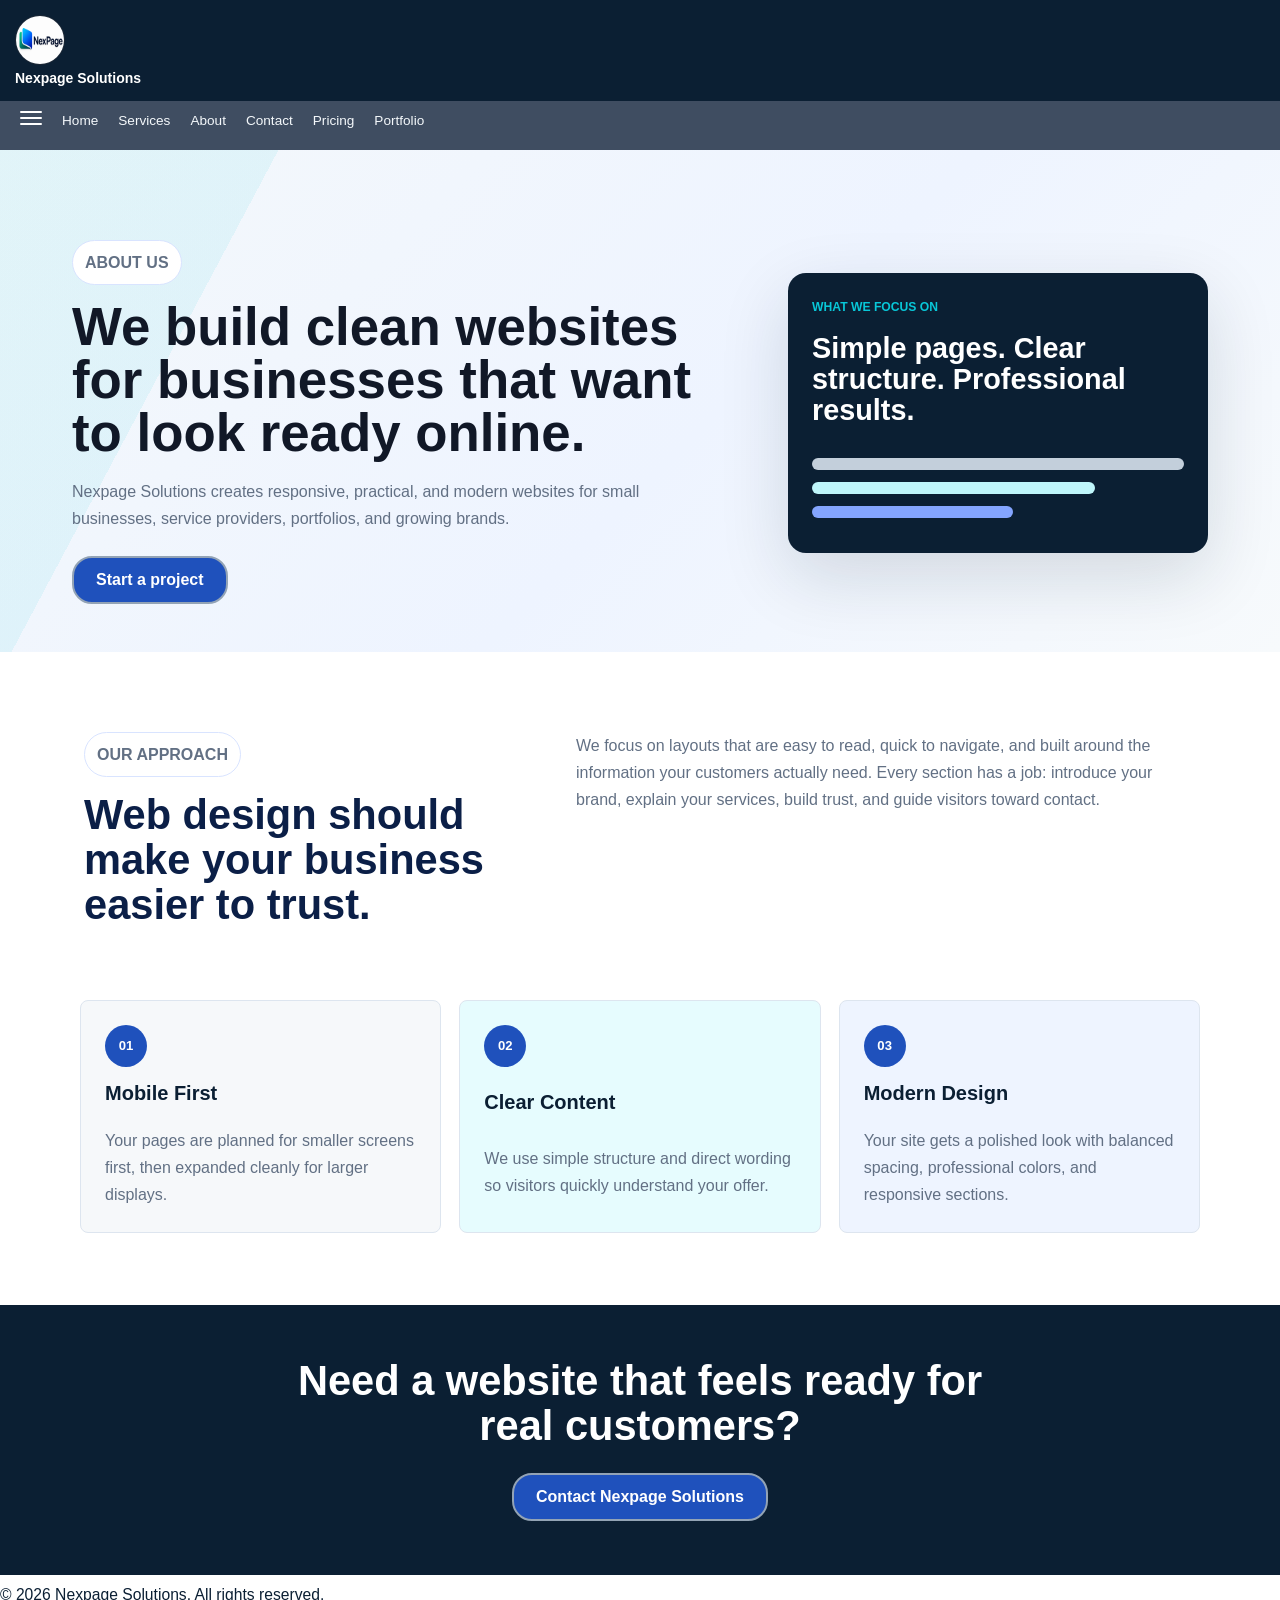
==== commit 5a0bae05: "message" ====
--- a/about.html
+++ b/about.html
@@ -5,13 +5,13 @@
   <meta charset="UTF-8" />
   <meta name="viewport" content="width=device-width, initial-scale=1.0" />
   <meta name="description"
-    content="Contact Nexpage Solutions to discuss a modern, responsive, and SEO-friendly website for your business." />
-  <title>Contact | Nexpage Solutions</title>
+    content="About Nexpage Solutions - modern website design and development for growing businesses." />
+  <title>About | Nexpage Solutions</title>
   <link rel="stylesheet" href="style.css" />
 </head>
 
-  <body>
-   
+<body>
+
   <nav class="top-navbar">
     <div class="logo">
       <img src="images/Logo.png" alt="Nexpage Solutions Logo" />
@@ -36,39 +36,75 @@
     </ul>
   </nav>
 
-    <main>
-      
+  <main>
 
-<!-- contact us hero section -->
+    <section class="about-hero">
+      <div class="about-hero-content">
+        <p class="about-label">About us</p>
+        <h1>We build clean websites for businesses that want to look ready online.</h1>
+        <p>
+          Nexpage Solutions creates responsive, practical, and modern websites for small businesses, service providers,
+          portfolios, and growing brands.
+        </p>
+        <a class="about-btn" href="contact.html">Start a project</a>
+      </div>
 
-<section class="hero-section">
-  
+      <div class="about-visual-card">
+        <span>What we focus on</span>
+        <h2>Simple pages. Clear structure. Professional results.</h2>
+        <div class="about-card-lines">
+          <i></i>
+          <i></i>
+          <i></i>
+        </div>
+      </div>
+    </section>
 
+    <section class="about-story">
+      <div>
+        <p class="about-label">Our approach</p>
+        <h2>Web design should make your business easier to trust.</h2>
+      </div>
 
+      <p>
+        We focus on layouts that are easy to read, quick to navigate, and built around the information your customers
+        actually need. Every section has a job: introduce your brand, explain your services, build trust, and guide
+        visitors toward contact.
+      </p>
+    </section>
 
+    <section class="about-values">
+      <article>
+        <span>01</span>
+        <h3>Mobile First</h3>
+        <p>Your pages are planned for smaller screens first, then expanded cleanly for larger displays.</p>
+      </article>
 
+      <article>
+        <span>02</span>
+        <h3>Clear Content</h3>
+        <p>We use simple structure and direct wording so visitors quickly understand your offer.</p>
+      </article>
 
-</section>
-  
-<!-- contact us form section -->
+      <article>
+        <span>03</span>
+        <h3>Modern Design</h3>
+        <p>Your site gets a polished look with balanced spacing, professional colors, and responsive sections.</p>
+      </article>
+    </section>
 
-<section>
+    <section class="about-cta">
+      <h2>Need a website that feels ready for real customers?</h2>
+      <a href="contact.html">Contact Nexpage Solutions</a>
+    </section>
 
+  </main>
 
-
-</section>
-
-
-
-    </main>
-<!-- ***************************FOOTER AREA COPIED FROM 
- MAIN PAGE NO SEPERATE CODING -->
-  
   <footer class="footer">
     <p>&copy; 2026 Nexpage Solutions. All rights reserved.</p>
   </footer>
 
   <script src="script.js"></script>
+</body>
 
-  </body>
 </html>
--- a/style.css
+++ b/style.css
@@ -571,7 +571,7 @@
   background: var(--white);
 }
 .contactus-btn{
- display: inline-flex;
+  display: inline-flex;
   align-items: center;
   gap: 8px;
   color: var(--white);
@@ -591,25 +591,340 @@
 
 .contactus-card-container{
   
-max-width: 580px;
+width:min(100%, 420px);
+min-height: 260px;
 background:var(--navy) ;
 border-radius: 10px;
-padding: 8px 12px;
-margin:18px 0px 0px;
+padding:24px;
+box-shadow: var(--shadow);
+
 
 }
 .contactus-card-container span{
 
 text-transform: uppercase;
 color: var(--cyan-600);
-font-weight: 600;
+font-weight: 700;
+font-size: 0.76rem;
 }
 .contactus-card-container h2{
+  margin-top: 18px;
   color: var(--soft);
-  font-weight:900;
-}
-
-
+    font-size: 1.8rem;
+    line-height: 1.08;
+}
+.contact-summary-line{
+  height: 12px;
+  width: 85%;
+  margin-top: 28px;
+  border-radius: 20px;
+  background: var(--strong-300); 
+}
+
+.contact-summary-line.short
+{
+  width: 58%;
+  margin-top: 12px;
+  background: var(--cyan-100); 
+}
+
+
+/* 2nd part contact us form section */
+
+.contact-section{ 
+  display: grid;
+  grid-template-columns: 1fr;
+  gap: 30px;
+  padding: 58px 20px;
+  background: var(--white);
+  color: var(--ink);
+}
+
+.contactus-main{
+max-width: 560px;
+
+}
+.contact-main h2{
+
+  margin-top: 16px;
+  color: var(--primary-900);
+  font-size: 2rem;
+  line-height: 1.08;
+}
+
+.contact-main > p {
+  margin-top: 14px;
+  color: var(--strong-500);
+  font-size: 1rem;
+  line-height: 1.7;
+}
+.contact-label{
+
+}
+.card-container{
+  display: grid;
+   gap: 14px;
+  margin-top: 26px;
+}
+.card{
+  padding: 18px;
+  border: 1px solid var(--line);
+  border-radius: 8px;
+  background: var(--strong-50);
+}
+.card h5{
+  color: var(--primary);
+  font-size: 0.78rem;
+  font-weight: 700;
+  text-transform: uppercase;
+}
+
+
+.card a,p{
+  margin-top: 8px;
+  color: var(--navy);
+  font-size: 0.98rem;
+  line-height: 1.5;
+  text-decoration: none;
+}
+
+.contact-submit-btn{
+    width: 100%;
+  margin-top: 4px;
+  text-align: center;
+  justify-content: center;
+}
+.contact-form{
+  display: grid;
+  gap: 18px;
+  padding: 22px;
+  border: 1px solid var(--line);
+  border-radius: 8px;
+  background: var(--strong-50);
+  box-shadow: 0 16px 40px rgba(16, 32, 51, 0.08);
+
+}
+.row{
+ display: grid;
+  gap: 8px; 
+}
+.row label {
+  color: var(--navy);
+  font-size: 0.9rem;
+  font-weight: 700;
+}
+
+.row input,
+.row select,
+.row textarea {
+  width: 100%;
+  border: 1px solid var(--strong-200);
+  border-radius: 8px;
+  padding: 13px 14px;
+  color: var(--ink);
+  background: var(--white);
+  outline: none;
+}
+
+/* About US page area***************************
+**************************** */
+
+.about-hero {
+  display: grid;
+  grid-template-columns: 1fr;
+  gap: 30px;
+  padding: 56px 20px 38px;
+  color: var(--primary-900);
+  background:
+    linear-gradient(
+      118deg,
+      var(--cyan-soft) 0 18%,
+      transparent 18% 100%
+    ),
+    linear-gradient(
+      135deg,
+      var(--soft) 0%,
+      var(--primary-10) 55%,
+      var(--primary-0) 100%
+    );
+}
+
+.about-hero-content {
+  max-width: 700px;
+}
+
+.about-label {
+  width: fit-content;
+  padding: 8px 12px;
+  color: var(--primary);
+  border: 1px solid var(--primary-100);
+  border-radius: 50px;
+  text-transform: uppercase;
+  font-size: 0.76rem;
+  font-weight: 700;
+  background: var(--white);
+}
+
+.about-hero h1 {
+  margin-top: 16px;
+  color: #111827;
+  font-size: 2.25rem;
+  line-height: 1;
+}
+
+.about-hero p,
+.about-story p,
+.about-values p {
+  color: var(--strong-500);
+  font-size: 1rem;
+  line-height: 1.7;
+}
+
+.about-hero p {
+  margin-top: 18px;
+}
+
+.about-btn,
+.about-cta a {
+  display: inline-flex;
+  align-items: center;
+  justify-content: center;
+  margin-top: 24px;
+  padding: 13px 22px;
+  border: 2px solid var(--strong-400);
+  border-radius: 20px;
+  color: var(--white);
+  background: var(--primary);
+  font-weight: 700;
+  text-decoration: none;
+  transition: all 0.3s ease;
+}
+
+.about-btn:hover,
+.about-cta a:hover {
+  transform: translateY(-2px);
+}
+
+.about-visual-card {
+  width: min(100%, 420px);
+  min-height: 280px;
+  padding: 24px;
+  border-radius: 18px;
+  color: var(--white);
+  background: var(--navy);
+  box-shadow: var(--shadow);
+}
+
+.about-visual-card span {
+  color: var(--cyan);
+  font-size: 0.76rem;
+  font-weight: 700;
+  text-transform: uppercase;
+}
+
+.about-visual-card h2 {
+  margin-top: 18px;
+  font-size: 1.8rem;
+  line-height: 1.08;
+}
+
+.about-card-lines {
+  display: grid;
+  gap: 12px;
+  margin-top: 32px;
+}
+
+.about-card-lines i {
+  display: block;
+  height: 12px;
+  border-radius: 20px;
+  background: var(--strong-300);
+}
+
+.about-card-lines i:nth-child(2) {
+  width: 76%;
+  background: var(--cyan-100);
+}
+
+.about-card-lines i:nth-child(3) {
+  width: 54%;
+  background: var(--primary-300);
+}
+
+.about-story {
+  display: grid;
+  grid-template-columns: 1fr;
+  gap: 22px;
+  padding: 58px 20px;
+  background: var(--white);
+  color: var(--ink);
+}
+
+.about-story h2,
+.about-cta h2 {
+  margin-top: 16px;
+  color: var(--primary-900);
+  font-size: 2rem;
+  line-height: 1.08;
+}
+
+.about-values {
+  display: grid;
+  grid-template-columns: 1fr;
+  gap: 18px;
+  padding: 0 20px 58px;
+  background: var(--white);
+}
+
+.about-values article {
+  display: grid;
+  gap: 14px;
+  min-height: 210px;
+  padding: 24px;
+  border: 1px solid var(--line);
+  border-radius: 8px;
+  background: var(--strong-50);
+}
+
+.about-values article:nth-child(2) {
+  background: var(--cyan-50);
+}
+
+.about-values article:nth-child(3) {
+  background: var(--primary-10);
+}
+
+.about-values span {
+  width: 42px;
+  height: 42px;
+  display: flex;
+  align-items: center;
+  justify-content: center;
+  color: var(--white);
+  background: var(--primary);
+  border-radius: 50%;
+  font-size: 0.82rem;
+  font-weight: 700;
+}
+
+.about-values h3 {
+  color: var(--navy);
+  font-size: 1.25rem;
+  line-height: 1.2;
+}
+
+.about-cta {
+  padding: 54px 20px;
+  color: var(--white);
+  background: var(--navy);
+  text-align: center;
+}
+
+.about-cta h2 {
+  max-width: 760px;
+  margin: 0 auto;
+  color: var(--white);
+}
 
 
 /*********************************************** =========================
@@ -707,7 +1022,42 @@
   
 }
 
-
+/* contact us form section */
+
+.contact-main h2{
+
+  font-size: 2.6rem;
+  
+}
+.contact-section {
+    padding: 72px 32px;
+  }
+
+    .contact-form {
+    padding: 28px;
+  }
+  /* About US area */
+  .about-hero {
+    padding: 72px 32px 48px;
+  }
+
+  .about-hero h1 {
+    font-size: 3.3rem;
+  }
+
+  .about-story {
+    padding: 72px 32px;
+  }
+
+  .about-story h2,
+  .about-cta h2 {
+    font-size: 2.6rem;
+  }
+
+  .about-values {
+    grid-template-columns: repeat(3, minmax(0, 1fr));
+    padding: 0 32px 72px;
+  }
 
 }
 /*********************************************** =========================
@@ -753,6 +1103,45 @@
   .why-points {
     gap: 18px;
   }
+
+
+/* contact us page  area  */
+.contact-section {
+    grid-template-columns: minmax(0, 440px) minmax(0, 560px);
+    justify-content: center;
+    align-items: start;
+    column-gap: 72px;
+    padding-left: 72px;
+    padding-right: 72px;
+  }
+
+/* About us section */
+  .about-hero {
+    grid-template-columns: minmax(0, 650px) minmax(300px, 420px);
+    justify-content: center;
+    align-items: center;
+    column-gap: 70px;
+    padding-left: 72px;
+    padding-right: 72px;
+  }
+
+  .about-story {
+    grid-template-columns: minmax(0, 420px) minmax(0, 620px);
+    justify-content: center;
+    align-items: start;
+    column-gap: 72px;
+    padding-left: 72px;
+    padding-right: 72px;
+  }
+
+  .about-values {
+    max-width: 1120px;
+    margin: 0 auto;
+    padding-left: 0;
+    padding-right: 0;
+  }
+
+
 }
 
 /*********************************************** =========================
